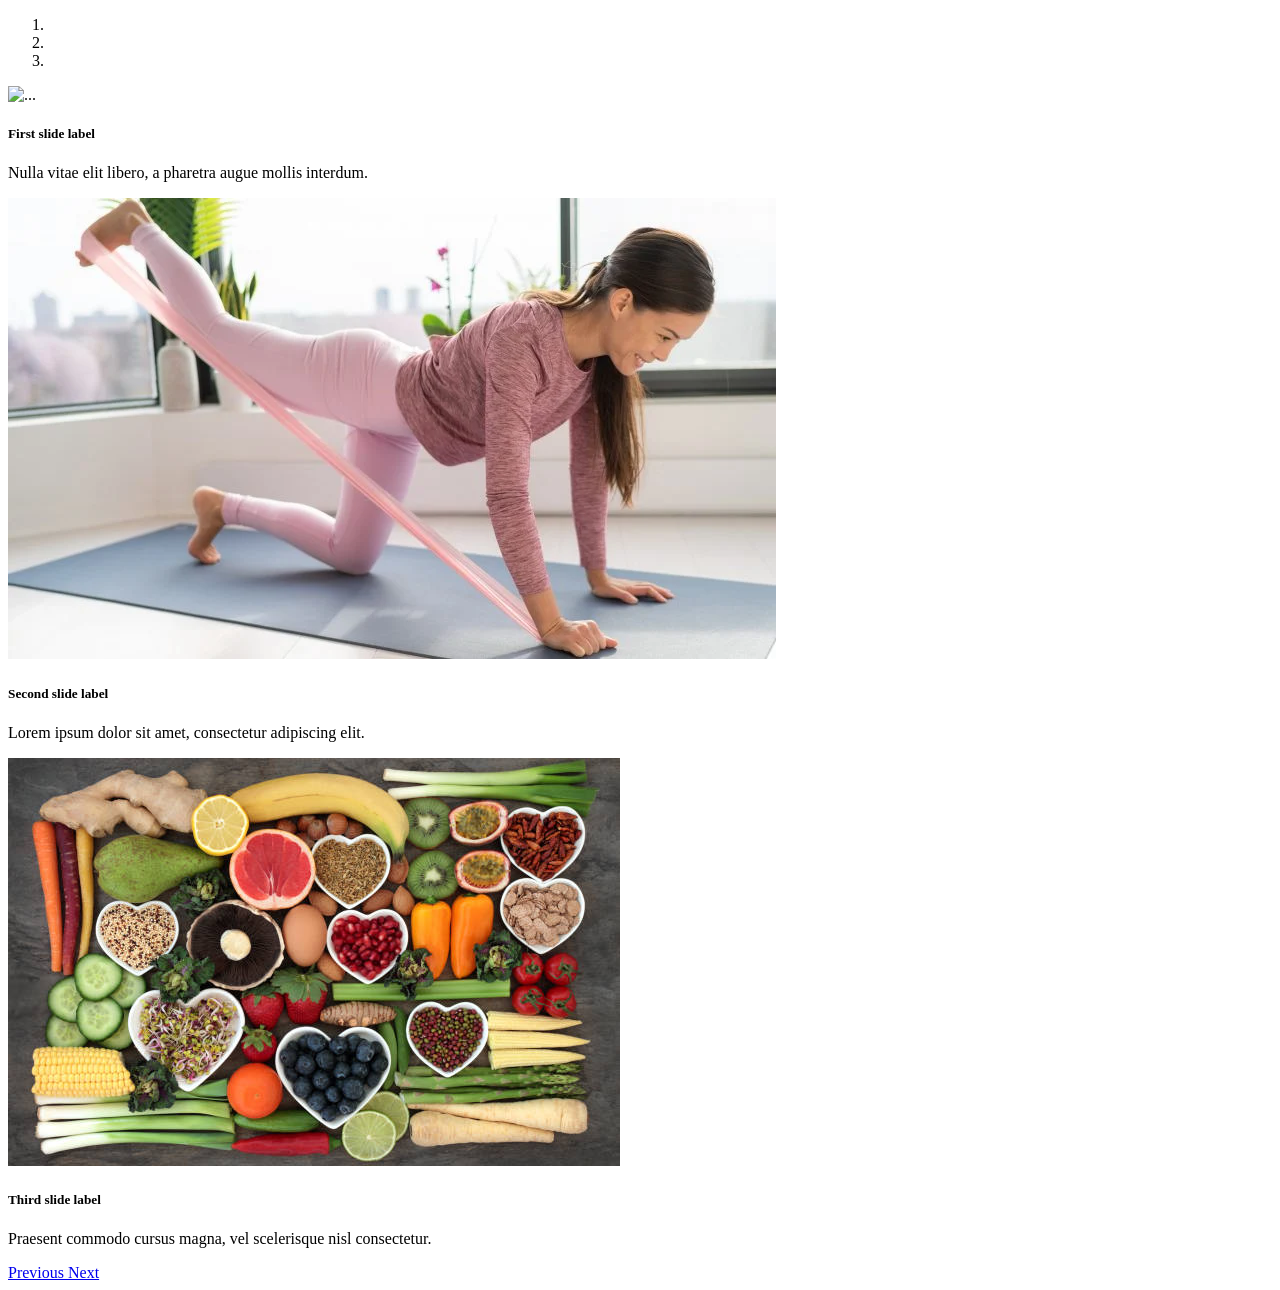
==== src/main/resources/templates/index.html @ e33f2692 "moved repo" ====
<!DOCTYPE html>
<html lang="en" xmlns:th="http://www.thymeleaf.org">

<head th:replace="~{fragments/commons::head}">

</head>

<body>
<header th:replace="~{fragments/commons::navbar}">

</header>

<div class="bd-example">
    <div id="carouselExampleCaptions" class="carousel slide" data-ride="carousel">
        <ol class="carousel-indicators">
            <li data-target="#carouselExampleCaptions" data-slide-to="0" class="active"></li>
            <li data-target="#carouselExampleCaptions" data-slide-to="1"></li>
            <li data-target="#carouselExampleCaptions" data-slide-to="2"></li>
        </ol>
        <div class="carousel-inner">
            <div class="carousel-item active">
                <img src="..." class="d-block w-100" alt="...">
                <div class="carousel-caption d-none d-md-block">
                    <h5>First slide label</h5>
                    <p>Nulla vitae elit libero, a pharetra augue mollis interdum.</p>
                </div>
            </div>
            <div class="carousel-item">
                <img src="../static/img/exercise.png" class="d-block w-100" alt="...">
                <div class="carousel-caption d-none d-md-block">
                    <h5>Second slide label</h5>
                    <p>Lorem ipsum dolor sit amet, consectetur adipiscing elit.</p>
                </div>
            </div>
            <div class="carousel-item">
                <img src="../static/img/food.png" class="d-block w-100" alt="...">
                <div class="carousel-caption d-none d-md-block">
                    <h5>Third slide label</h5>
                    <p>Praesent commodo cursus magna, vel scelerisque nisl consectetur.</p>
                </div>
            </div>
        </div>
        <a class="carousel-control-prev" href="#carouselExampleCaptions" role="button" data-slide="prev">
            <span class="carousel-control-prev-icon" aria-hidden="true"></span>
            <span class="sr-only">Previous</span>
        </a>
        <a class="carousel-control-next" href="#carouselExampleCaptions" role="button" data-slide="next">
            <span class="carousel-control-next-icon" aria-hidden="true"></span>
            <span class="sr-only">Next</span>
        </a>
    </div>
</div>

</body>
<script>$('#pageCarousel').carousel({interval: 3000})</script>
</html>
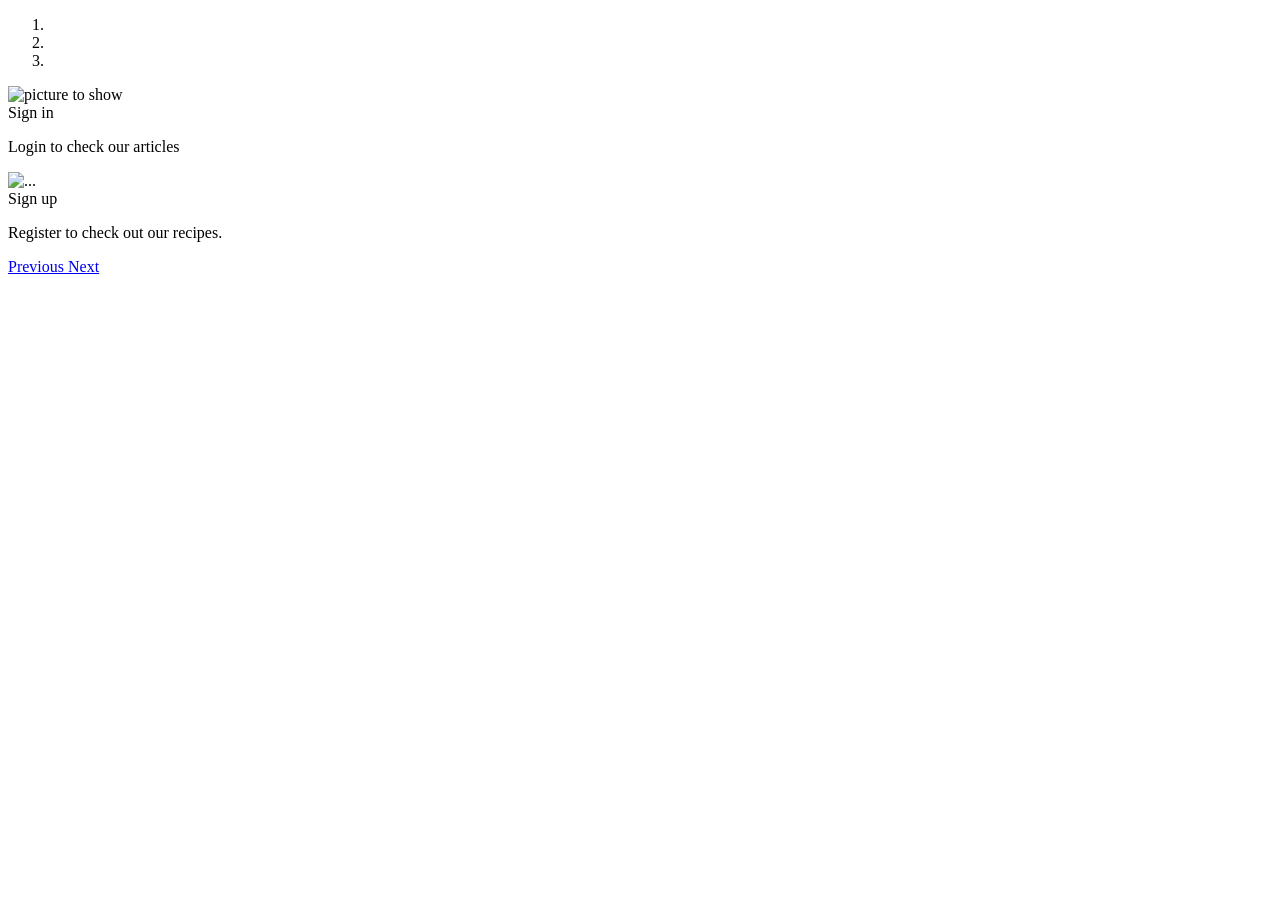
==== commit 08ff1b81: "adding new features and classes" ====
--- a/src/main/resources/templates/index.html
+++ b/src/main/resources/templates/index.html
@@ -19,24 +19,17 @@
         </ol>
         <div class="carousel-inner">
             <div class="carousel-item active">
-                <img src="..." class="d-block w-100" alt="...">
+                <img src="img/food.png" class="d-block w-100 h-75" alt="picture to show">
                 <div class="carousel-caption d-none d-md-block">
-                    <h5>First slide label</h5>
-                    <p>Nulla vitae elit libero, a pharetra augue mollis interdum.</p>
+                    <a class="btn btn-primary btn-lg mb-4" th:href="@{/users/login}">Sign in </a>
+                    <p>Login to check our articles</p>
                 </div>
             </div>
             <div class="carousel-item">
-                <img src="../static/img/exercise.png" class="d-block w-100" alt="...">
+                <img src="img/recipe-pic1.jpg" class="d-block w-100" alt="...">
                 <div class="carousel-caption d-none d-md-block">
-                    <h5>Second slide label</h5>
-                    <p>Lorem ipsum dolor sit amet, consectetur adipiscing elit.</p>
-                </div>
-            </div>
-            <div class="carousel-item">
-                <img src="../static/img/food.png" class="d-block w-100" alt="...">
-                <div class="carousel-caption d-none d-md-block">
-                    <h5>Third slide label</h5>
-                    <p>Praesent commodo cursus magna, vel scelerisque nisl consectetur.</p>
+                    <a class="btn btn-primary btn-lg mb-4"  th:href= "@{/users/register}"> Sign up </a>
+                    <p>Register to check out our recipes.</p>
                 </div>
             </div>
         </div>
@@ -52,6 +45,6 @@
 </div>
 
 </body>
-<script>$('#pageCarousel').carousel({interval: 3000})</script>
+<script>$('#pageCarousel').carousel({interval: 5000})</script>
 </html>
 
